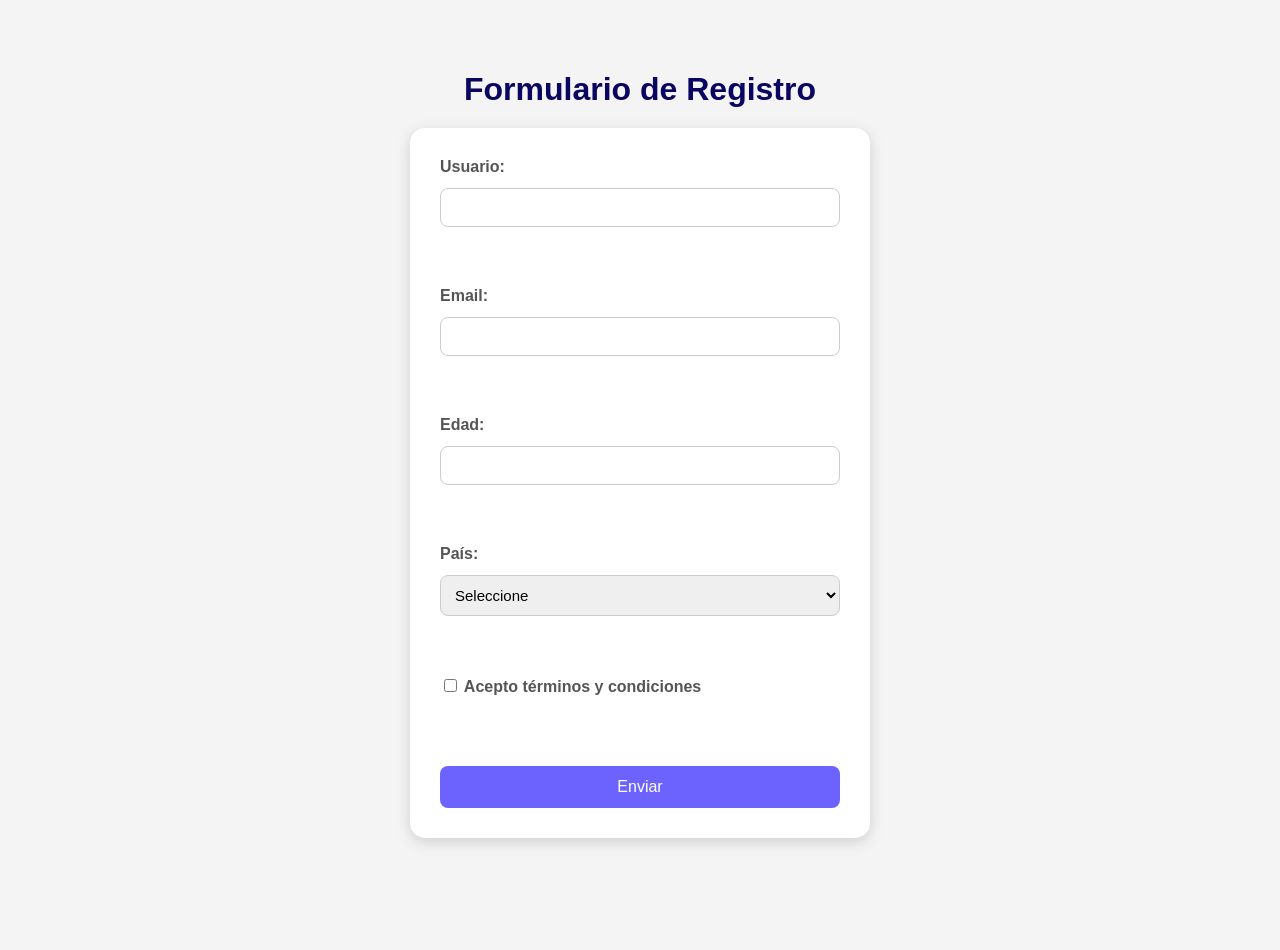
==== index.html @ 37b94d97 "Primera versión del formulario" ====
<!DOCTYPE html>
<html lang="es">
<head>
    <meta charset="UTF-8">
    <meta name="viewport" content="width=device-width, initial-scale=1.0">
    <title>Formulario</title>
    <link rel="stylesheet" href="styles.css">
</head>
<body>
    <div class="container">
    <h1> Formulario de Registro </h1>

    <form id="Miform">
        <label for="nombreUsuario">Usuario:</label>
        <input type="text" id="nombreUsuario" name="nombreUsuario" required>

        <br><br>

        <label for="email">Email:</label>
        <input type="email" id="email" name="email" required>

        <br><br>

        <label for="edad">Edad:</label>
        <input type="number" id="edad" name="edad" min="18" max="60" required>

        <br><br>

        <label for="pais">País:</label>
        <select id="pais" name="pais" required>
            <option value="">Seleccione</option>
            <option value="Argentina">Argentina</option>
            <option value="Chile">Chile</option>
            <option value="Uruguay">Uruguay</option>
            <option value="Brasil">Brasil</option>
        </select>

        <br><br>

        <label>
            <input type="checkbox" id="terminos" required>
            Acepto términos y condiciones
        </label>

        <br><br>

        <button type="submit">Enviar</button>
    </form>
</div>

    <script src="script.js"></script>

</body>
</html>
---- styles.css ----
body{
    font-family: Arial, sans-serif;
    background-color: #f4f4f4;
    margin: 0;
    min-height: 100vh;

    display: flex;
    justify-content: center;
    align-items: flex-start;
    padding-top: 50px;
}

form,
#resultado{
    background-color: white;
    padding: 30px;
    border-radius: 15px;
    box-shadow: 0 4px 15px rgba(0,0,0,0.15);
    width: 400px;
}

h1{
    text-align: center;
    color: #0a0560;
    margin-bottom: 20px;
}

form{
    display: flex;
    flex-direction: column;
    gap: 12px;
}

label{
    font-weight: bold;
    color: #555;
}

input,
select{
    padding: 10px;
    border: 1px solid #ccc;
    border-radius: 8px;
    font-size: 15px;
}

input:focus,
select:focus{
    outline: none;
    border-color: #6c63ff;
}

button{
    margin-top: 10px;
    padding: 12px;
    border: none;
    border-radius: 8px;
    background-color: #6c63ff;
    color: white;
    font-size: 16px;
    cursor: pointer;
}

button:hover{
    background-color: #564fd1;
}

p{
    font-size: 18px;
    margin: 12px 0;
}
#resultado p{
    background-color: #f8f8ff;
    padding: 12px;
    border-left: 4px solid #6c63ff;
    border-radius: 8px;
    margin-bottom: 10px;
}
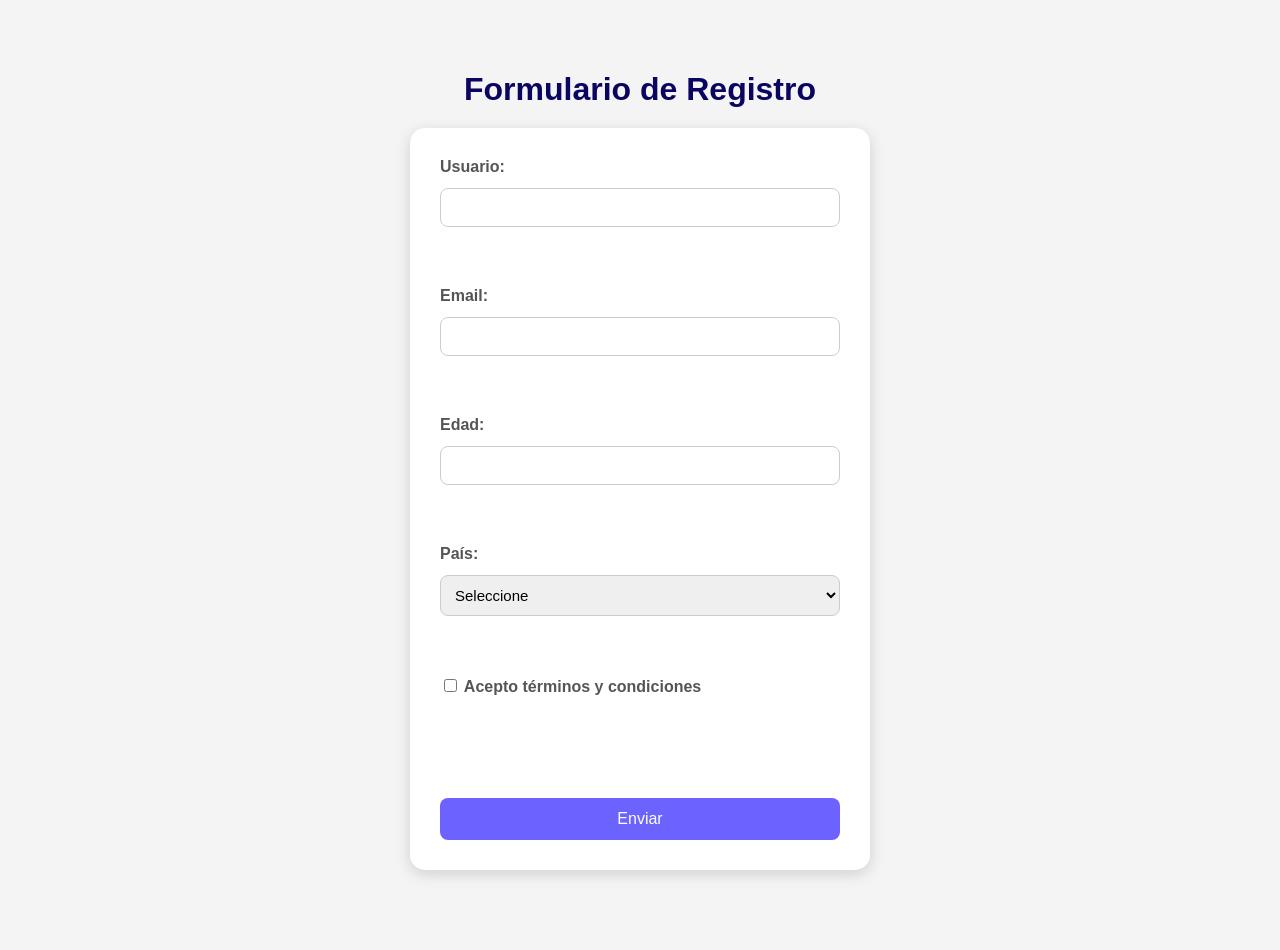
==== commit 68413ff3: "correciones" ====
--- a/index.html
+++ b/index.html
@@ -7,46 +7,51 @@
     <link rel="stylesheet" href="styles.css">
 </head>
 <body>
+
     <div class="container">
-    <h1> Formulario de Registro </h1>
+        <h1>Formulario de Registro</h1>
 
-    <form id="Miform">
-        <label for="nombreUsuario">Usuario:</label>
-        <input type="text" id="nombreUsuario" name="nombreUsuario" required>
+        <form id="Miform">
 
-        <br><br>
+            <label for="nombreUsuario">Usuario:</label>
+            <input type="text" id="nombreUsuario" name="nombreUsuario">
 
-        <label for="email">Email:</label>
-        <input type="email" id="email" name="email" required>
+            <br><br>
 
-        <br><br>
+            <label for="email">Email:</label>
+            <input type="email" id="email" name="email">
 
-        <label for="edad">Edad:</label>
-        <input type="number" id="edad" name="edad" min="18" max="60" required>
+            <br><br>
 
-        <br><br>
+            <label for="edad">Edad:</label>
+            <input type="number" id="edad" name="edad" min="18" max="60">
 
-        <label for="pais">País:</label>
-        <select id="pais" name="pais" required>
-            <option value="">Seleccione</option>
-            <option value="Argentina">Argentina</option>
-            <option value="Chile">Chile</option>
-            <option value="Uruguay">Uruguay</option>
-            <option value="Brasil">Brasil</option>
-        </select>
+            <br><br>
 
-        <br><br>
+            <label for="pais">País:</label>
+            <select id="pais" name="pais">
+                <option value="">Seleccione</option>
+                <option value="Argentina">Argentina</option>
+                <option value="Chile">Chile</option>
+                <option value="Uruguay">Uruguay</option>
+                <option value="Brasil">Brasil</option>
+            </select>
 
-        <label>
-            <input type="checkbox" id="terminos" required>
-            Acepto términos y condiciones
-        </label>
+            <br><br>
 
-        <br><br>
+            <label>
+                <input type="checkbox" id="terminos">
+                Acepto términos y condiciones
+            </label>
 
-        <button type="submit">Enviar</button>
-    </form>
-</div>
+            <br><br>
+
+            <p id="mensajeError"></p>
+
+            <button type="submit">Enviar</button>
+
+        </form>
+    </div>
 
     <script src="script.js"></script>
 
--- a/styles.css
+++ b/styles.css
@@ -76,3 +76,9 @@
     border-radius: 8px;
     margin-bottom: 10px;
 }
+#mensajeError{
+    color: red;
+    font-weight: bold;
+    margin-top: 10px;
+    margin-bottom: 10px;
+}
